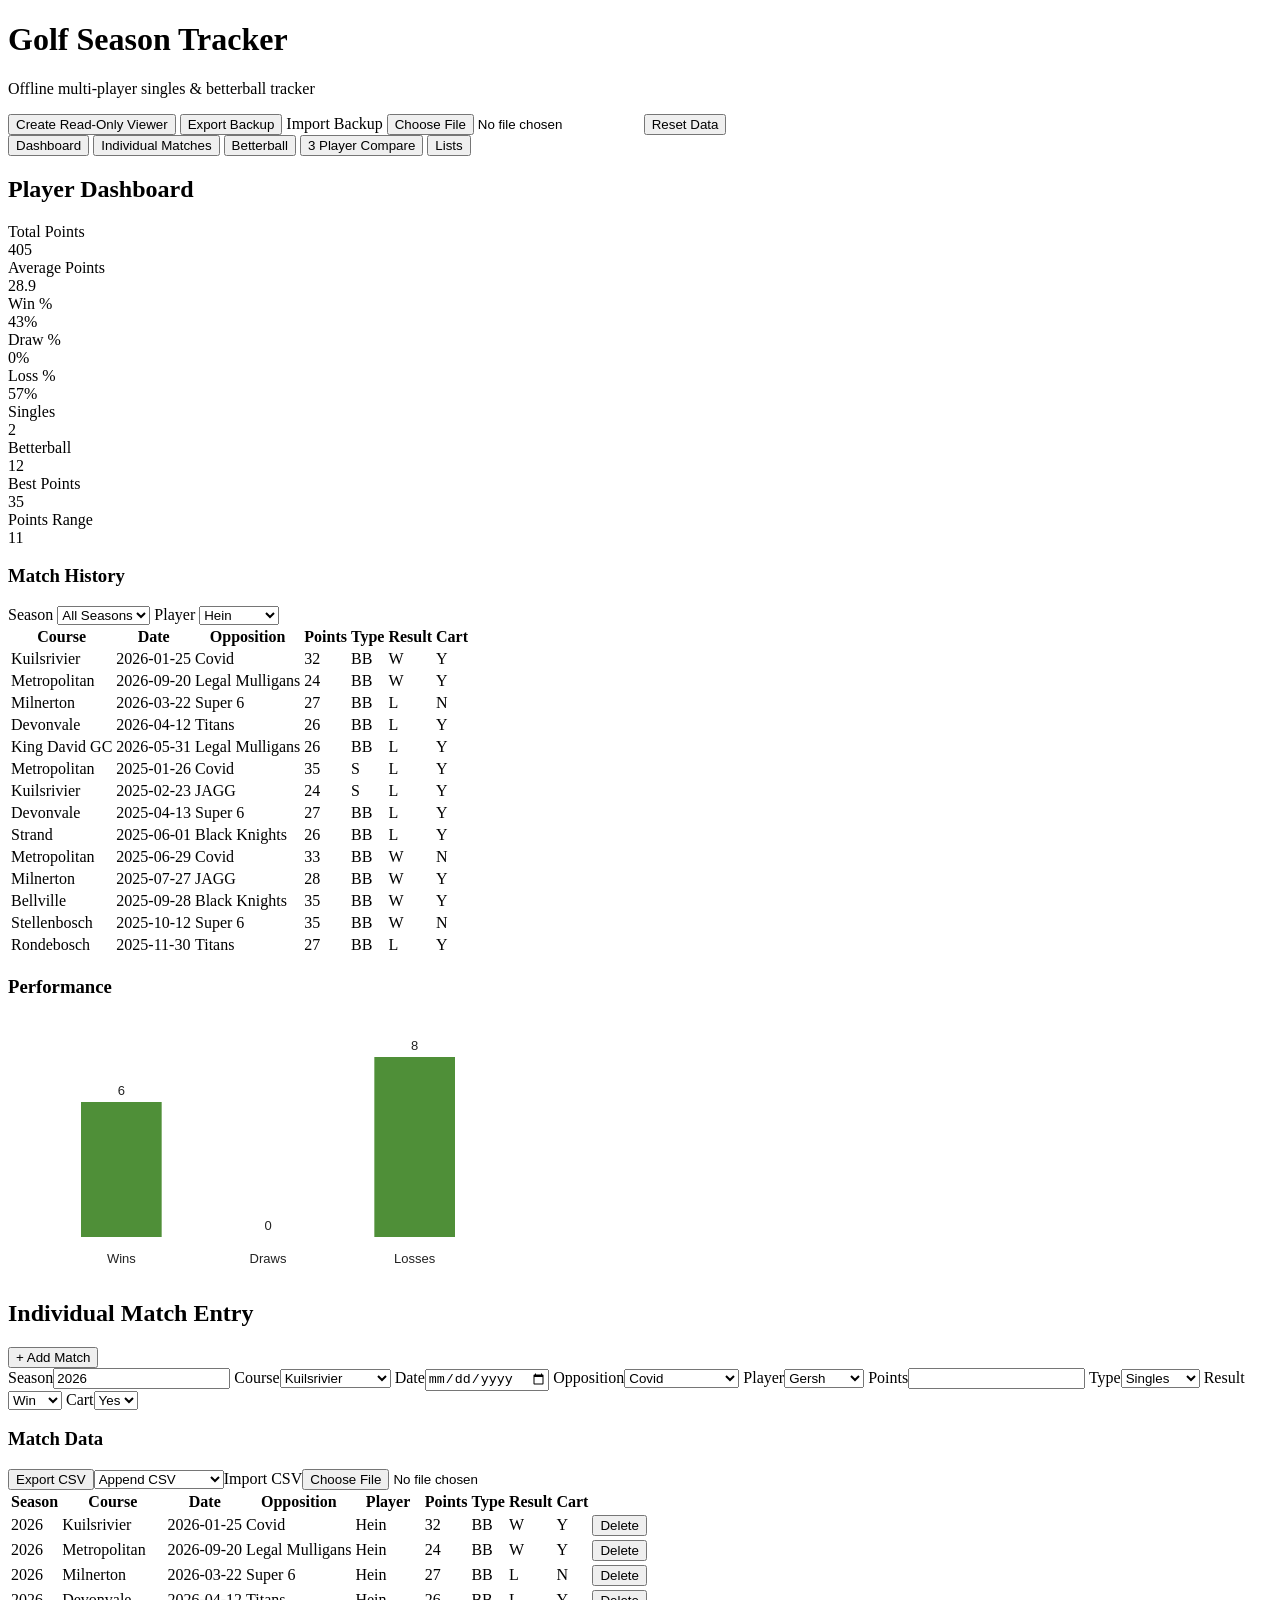
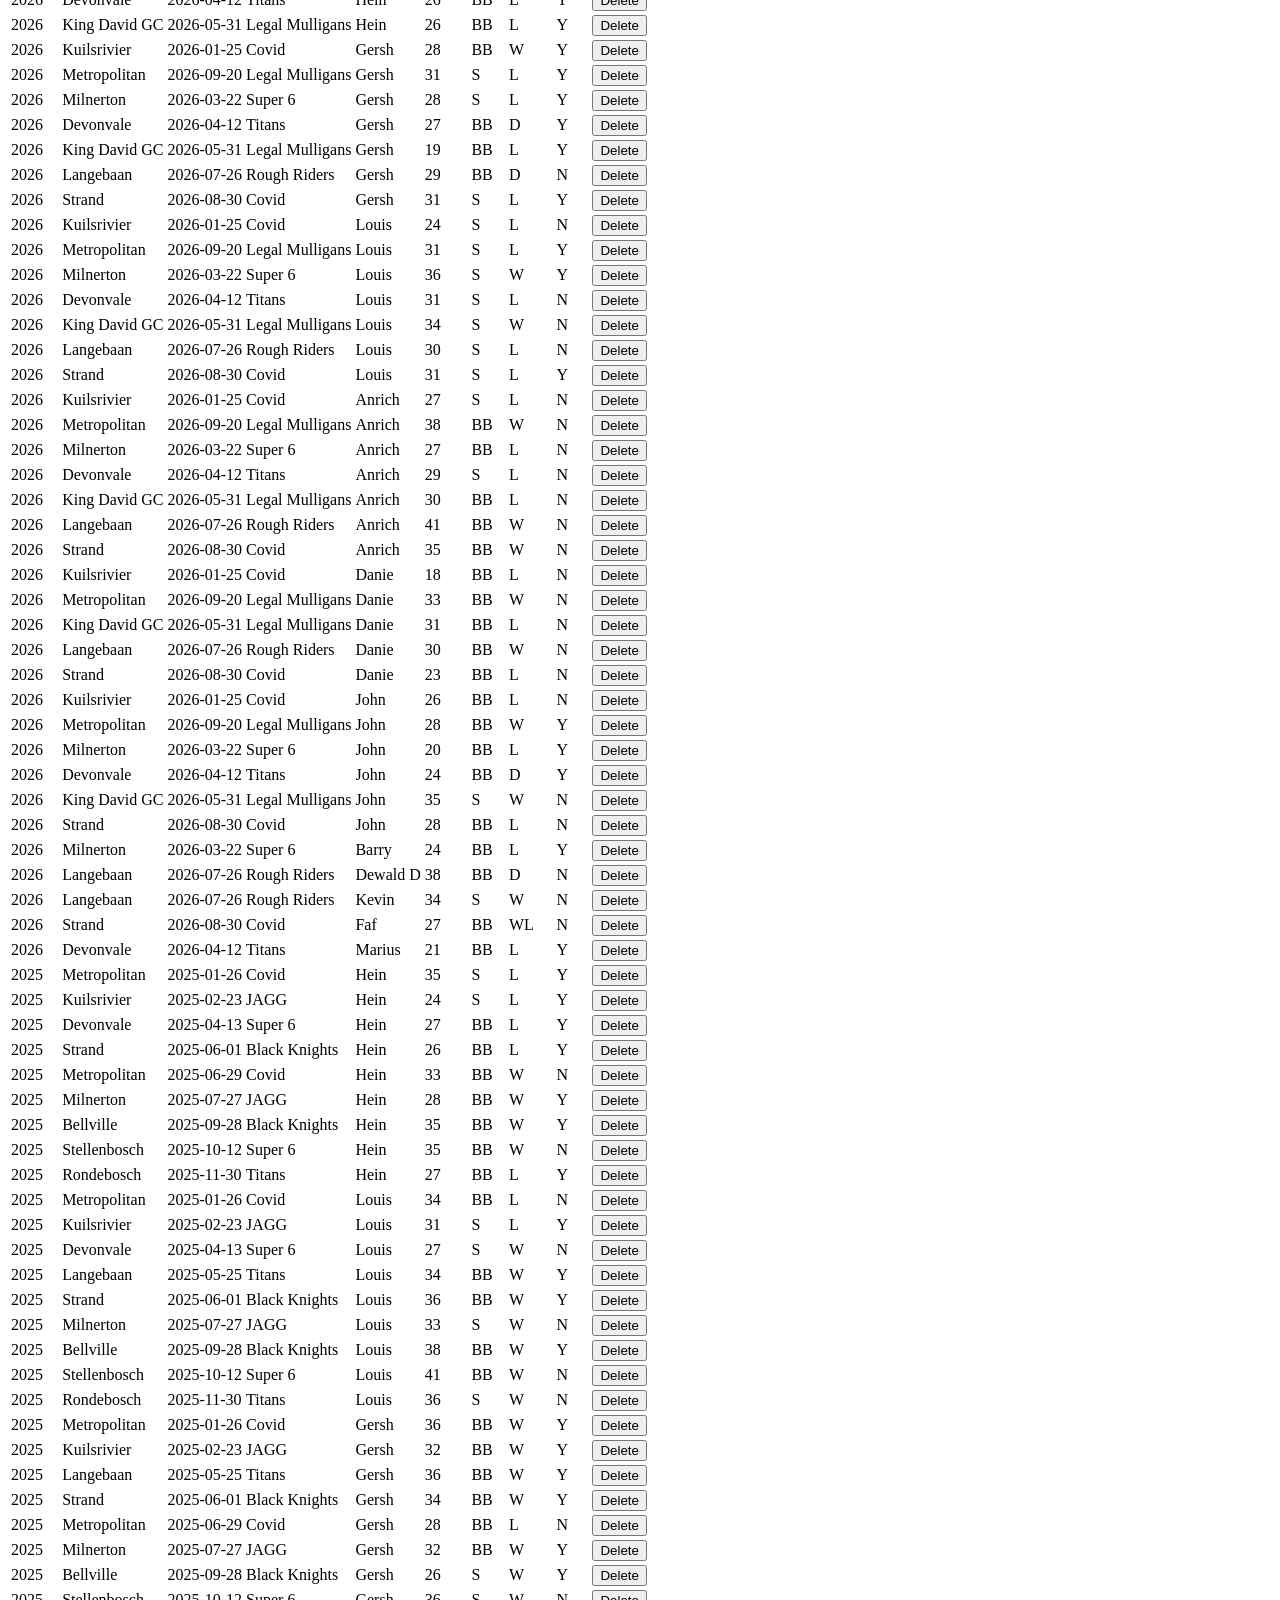
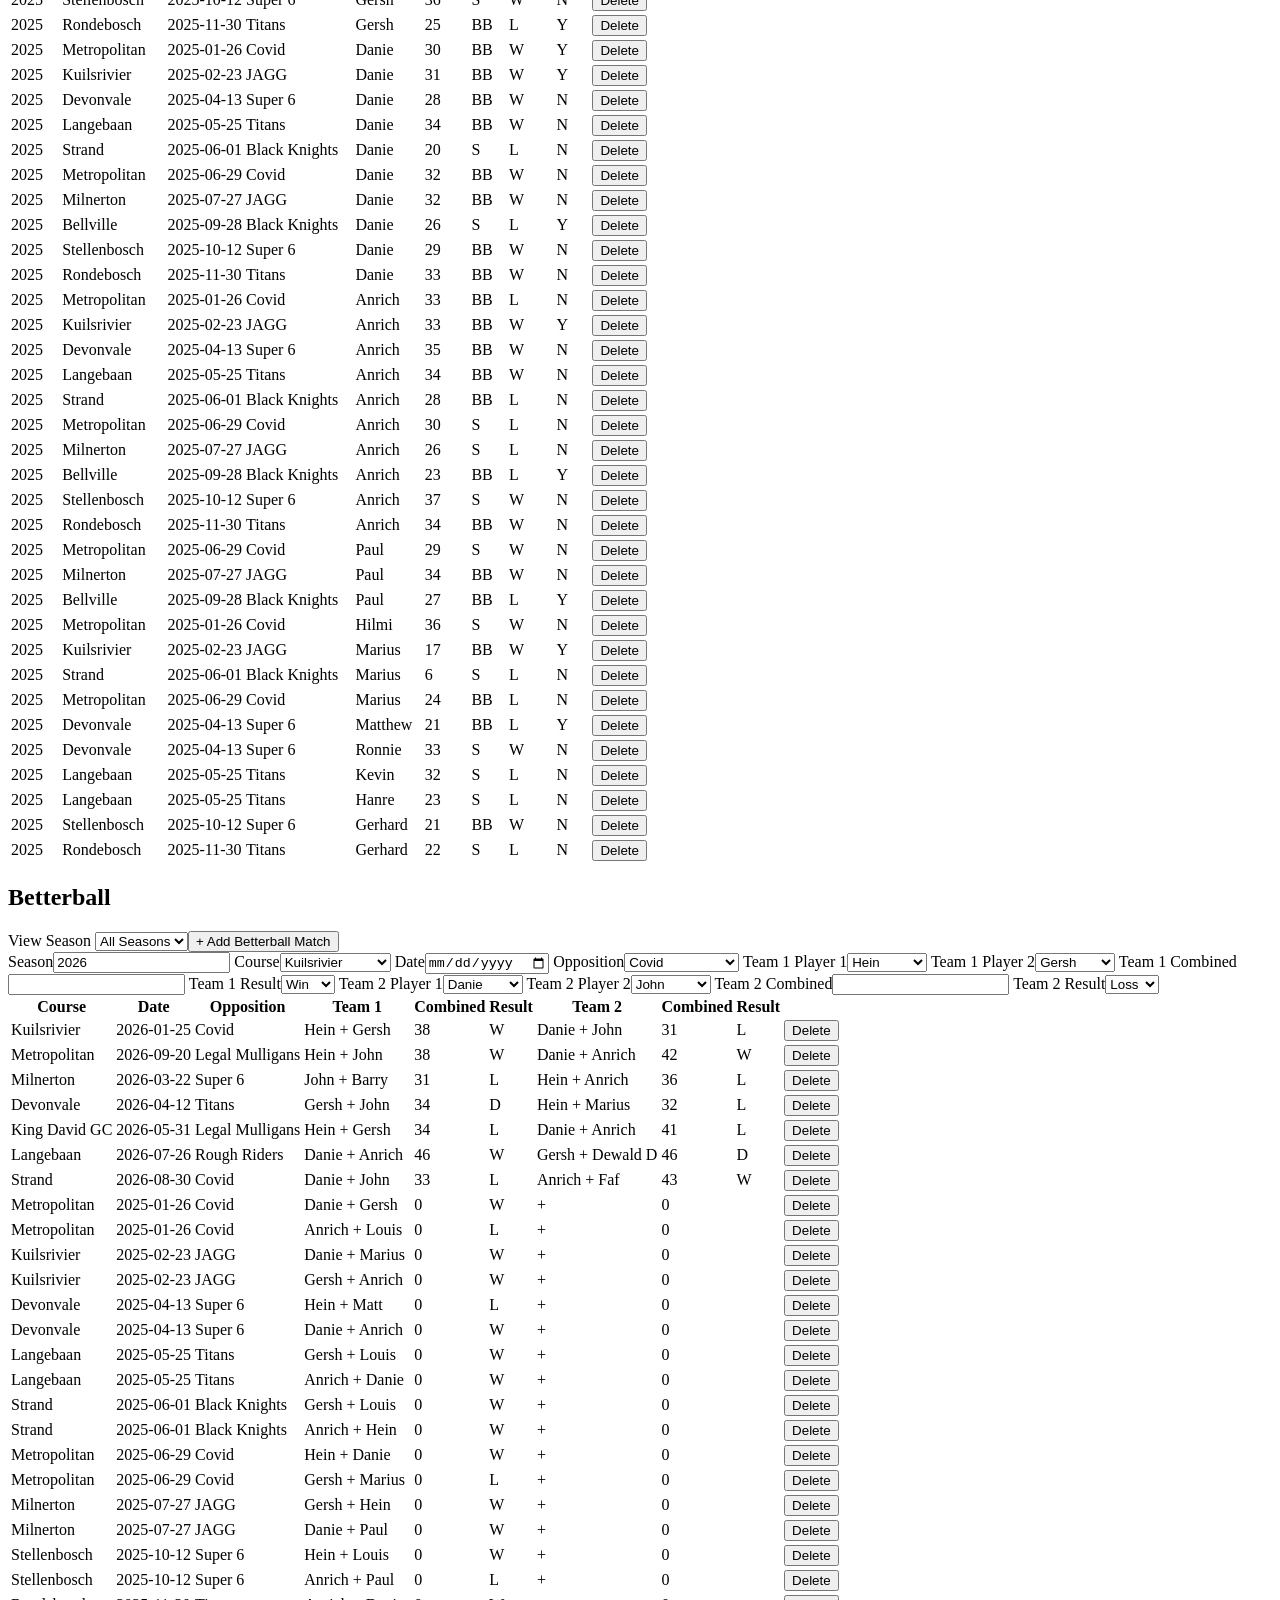
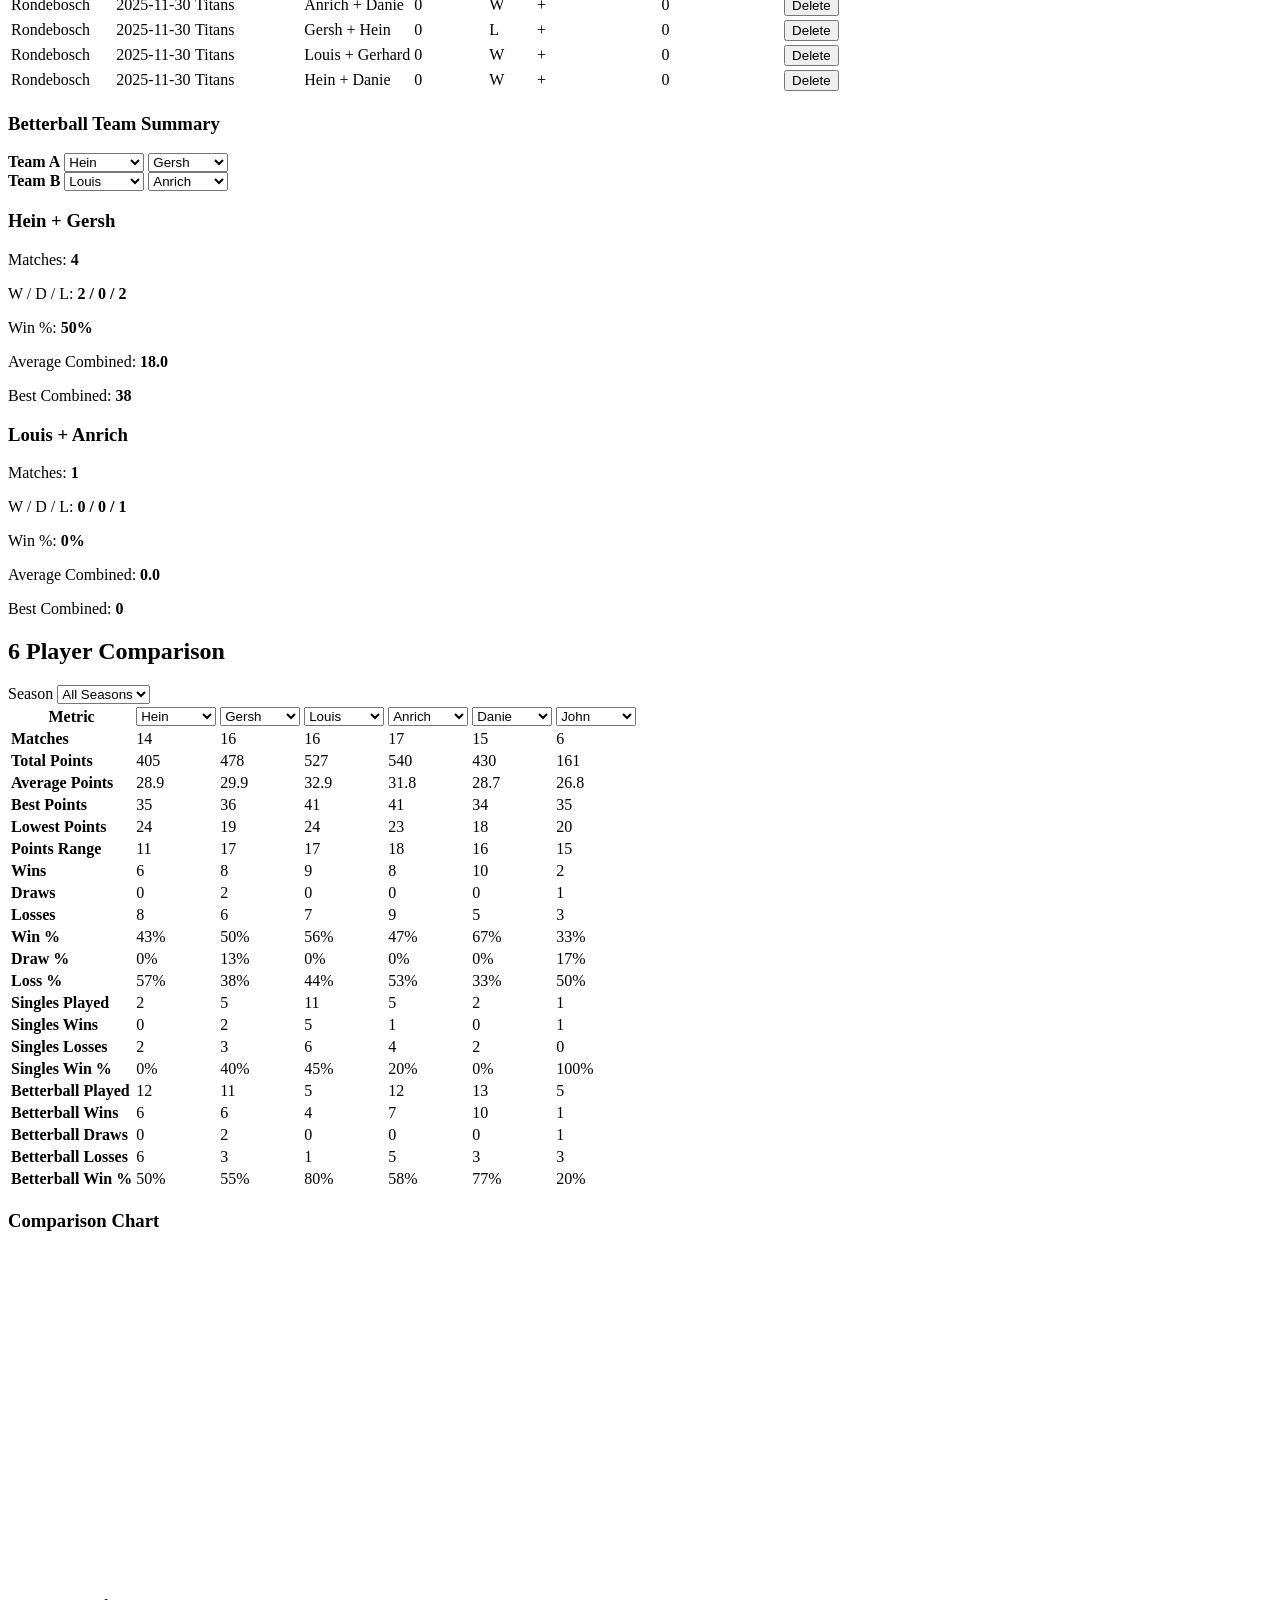
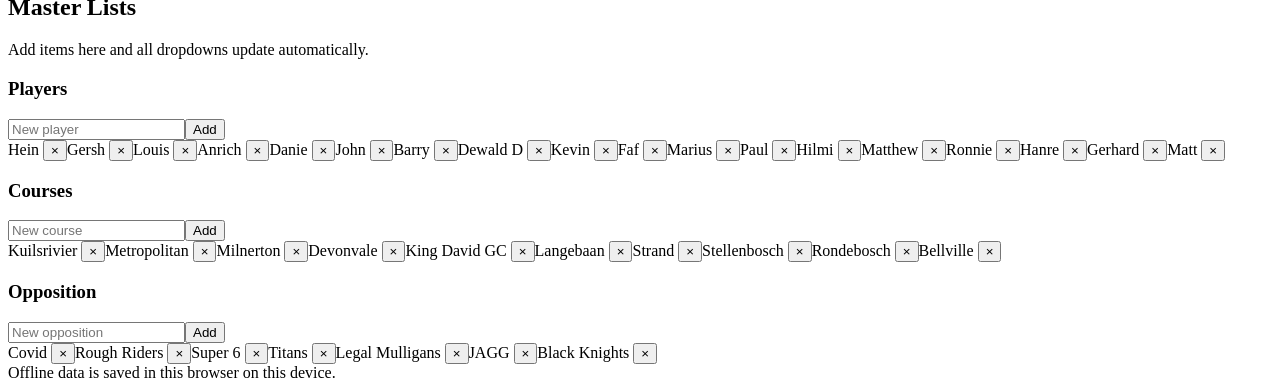
==== admin/index.html @ 05f74022 "Add files via upload" ====
<!DOCTYPE html>
<html lang="en">
<head>
  <meta charset="UTF-8" />
  <meta name="viewport" content="width=device-width, initial-scale=1.0" />
  <title>Golf Season Tracker V6</title>
  <link rel="stylesheet" href="style.css" />
</head>
<body>
  <header>
    <div>
      <h1>Golf Season Tracker</h1>
      <p>Offline multi-player singles & betterball tracker</p>
    </div>
    <div class="header-actions">
      <button id="createViewerBtn">Create Read-Only Viewer</button>
      <button id="exportJsonBtn">Export Backup</button>
      <label class="file-btn">
        Import Backup
        <input id="importJsonInput" type="file" accept=".json" />
      </label>
      <button id="resetBtn" class="danger">Reset Data</button>
    </div>
  </header>

  <nav class="tabs">
    <button class="tab active" data-tab="dashboard">Dashboard</button>
    <button class="tab" data-tab="matches">Individual Matches</button>
    <button class="tab" data-tab="betterball">Betterball</button>
    <button class="tab" data-tab="compare">3 Player Compare</button>
    <button class="tab" data-tab="lists">Lists</button>
  </nav>

  <main>
    <section id="dashboard" class="panel active-panel">
      <div class="section-head"><h2>Player Dashboard</h2></div>
      <div id="dashboardCards" class="cards"></div>

      <div class="grid-two">
        <div class="card">
          <div class="section-head">
            <h3>Match History</h3>
            <div class="header-actions">
              <label>Season <select id="dashboardSeason"></select></label>
              <label>Player <select id="dashboardPlayer"></select></label>
            </div>
          </div>
          <div class="table-wrap">
            <table>
              <thead>
                <tr><th>Course</th><th>Date</th><th>Opposition</th><th>Points</th><th>Type</th><th>Result</th><th>Cart</th></tr>
              </thead>
              <tbody id="dashboardHistory"></tbody>
            </table>
          </div>
        </div>
        <div class="card">
          <h3>Performance</h3>
          <canvas id="dashboardChart" width="520" height="260"></canvas>
        </div>
      </div>
    </section>

    <section id="matches" class="panel">
      <div class="section-head">
        <h2>Individual Match Entry</h2>
        <button id="addMatchBtn">+ Add Match</button>
      </div>

      <div class="form-grid">
        <label>Season<input id="mSeason" type="number" value="2026" /></label>
        <label>Course<select id="mCourse"></select></label>
        <label>Date<input id="mDate" type="date" /></label>
        <label>Opposition<select id="mOpposition"></select></label>
        <label>Player<select id="mPlayer"></select></label>
        <label>Points<input id="mPoints" type="number" min="0" step="1" /></label>
        <label>Type<select id="mType"><option value="S">Singles</option><option value="BB">Betterball</option></select></label>
        <label>Result<select id="mResult"><option value="W">Win</option><option value="D">Draw</option><option value="L">Loss</option></select></label>
        <label>Cart<select id="mCart"><option value="Y">Yes</option><option value="N">No</option></select></label>
      </div>

      <div class="section-head secondary">
        <h3>Match Data</h3>
        <div class="header-actions"><button id="exportMatchesCsvBtn" class="secondary-btn">Export CSV</button><select id="csvImportMode"><option value="append">Append CSV</option><option value="replace">Replace with CSV</option></select><label class="file-btn">Import CSV<input id="importCsvInput" type="file" accept=".csv,text/csv" /></label></div>
      </div>
      <div class="table-wrap">
        <table>
          <thead>
            <tr><th>Season</th><th>Course</th><th>Date</th><th>Opposition</th><th>Player</th><th>Points</th><th>Type</th><th>Result</th><th>Cart</th><th></th></tr>
          </thead>
          <tbody id="matchesBody"></tbody>
        </table>
      </div>
    </section>

    <section id="betterball" class="panel">
      <div class="section-head">
        <h2>Betterball</h2>
        <div class="header-actions"><label>View Season <select id="betterballSeason"></select></label><button id="addBetterballBtn">+ Add Betterball Match</button></div>
      </div>

      <div class="form-grid bb-grid">
        <label>Season<input id="bSeason" type="number" value="2026" /></label>
        <label>Course<select id="bCourse"></select></label>
        <label>Date<input id="bDate" type="date" /></label>
        <label>Opposition<select id="bOpposition"></select></label>

        <label>Team 1 Player 1<select id="bT1P1"></select></label>
        <label>Team 1 Player 2<select id="bT1P2"></select></label>
        <label>Team 1 Combined<input id="bT1Combined" type="number" min="0" /></label>
        <label>Team 1 Result<select id="bT1Result"><option value="W">Win</option><option value="D">Draw</option><option value="L">Loss</option></select></label>

        <label>Team 2 Player 1<select id="bT2P1"></select></label>
        <label>Team 2 Player 2<select id="bT2P2"></select></label>
        <label>Team 2 Combined<input id="bT2Combined" type="number" min="0" /></label>
        <label>Team 2 Result<select id="bT2Result"><option value="L">Loss</option><option value="D">Draw</option><option value="W">Win</option></select></label>
      </div>

      <div class="table-wrap">
        <table>
          <thead>
            <tr>
              <th>Course</th><th>Date</th><th>Opposition</th>
              <th>Team 1</th><th>Combined</th><th>Result</th>
              <th>Team 2</th><th>Combined</th><th>Result</th><th></th>
            </tr>
          </thead>
          <tbody id="betterballBody"></tbody>
        </table>
      </div>

      <div class="card top-space">
        <div class="section-head">
          <h3>Betterball Team Summary</h3>
        </div>
        <div class="team-selectors">
          <div>
            <strong>Team A</strong>
            <select id="sumA1"></select>
            <select id="sumA2"></select>
          </div>
          <div>
            <strong>Team B</strong>
            <select id="sumB1"></select>
            <select id="sumB2"></select>
          </div>
        </div>
        <div id="teamSummary" class="cards"></div>
      </div>
    </section>

    <section id="compare" class="panel">
      <div class="section-head">
        <h2>6 Player Comparison</h2>
        <label>Season <select id="compareSeason"></select></label>
      </div>
      <div class="table-wrap">
        <table class="compare-table">
          <thead><tr><th>Metric</th><th><select id="cmp1" class="compare-head-select"></select></th><th><select id="cmp2" class="compare-head-select"></select></th><th><select id="cmp3" class="compare-head-select"></select></th><th><select id="cmp4" class="compare-head-select"></select></th><th><select id="cmp5" class="compare-head-select"></select></th><th><select id="cmp6" class="compare-head-select"></select></th></tr></thead>
          <tbody id="compareBody"></tbody>
        </table>
      </div>
      <div class="card top-space">
        <h3>Comparison Chart</h3>
        <canvas id="compareChart" width="760" height="320"></canvas>
      </div>
    </section>

    <section id="lists" class="panel">
      <div class="section-head">
        <h2>Master Lists</h2>
        <p class="muted">Add items here and all dropdowns update automatically.</p>
      </div>
      <div class="list-grid">
        <div class="card">
          <h3>Players</h3>
          <div class="inline-add"><input id="newPlayer" placeholder="New player" /><button data-list-add="players">Add</button></div>
          <div id="playersList" class="chips"></div>
        </div>
        <div class="card">
          <h3>Courses</h3>
          <div class="inline-add"><input id="newCourse" placeholder="New course" /><button data-list-add="courses">Add</button></div>
          <div id="coursesList" class="chips"></div>
        </div>
        <div class="card">
          <h3>Opposition</h3>
          <div class="inline-add"><input id="newOpposition" placeholder="New opposition" /><button data-list-add="oppositions">Add</button></div>
          <div id="oppositionsList" class="chips"></div>
        </div>
      </div>
    </section>
  </main>

  <footer>
    <span>Offline data is saved in this browser on this device.</span>
  </footer>

  <script src="app.js"></script>
</body>
</html>
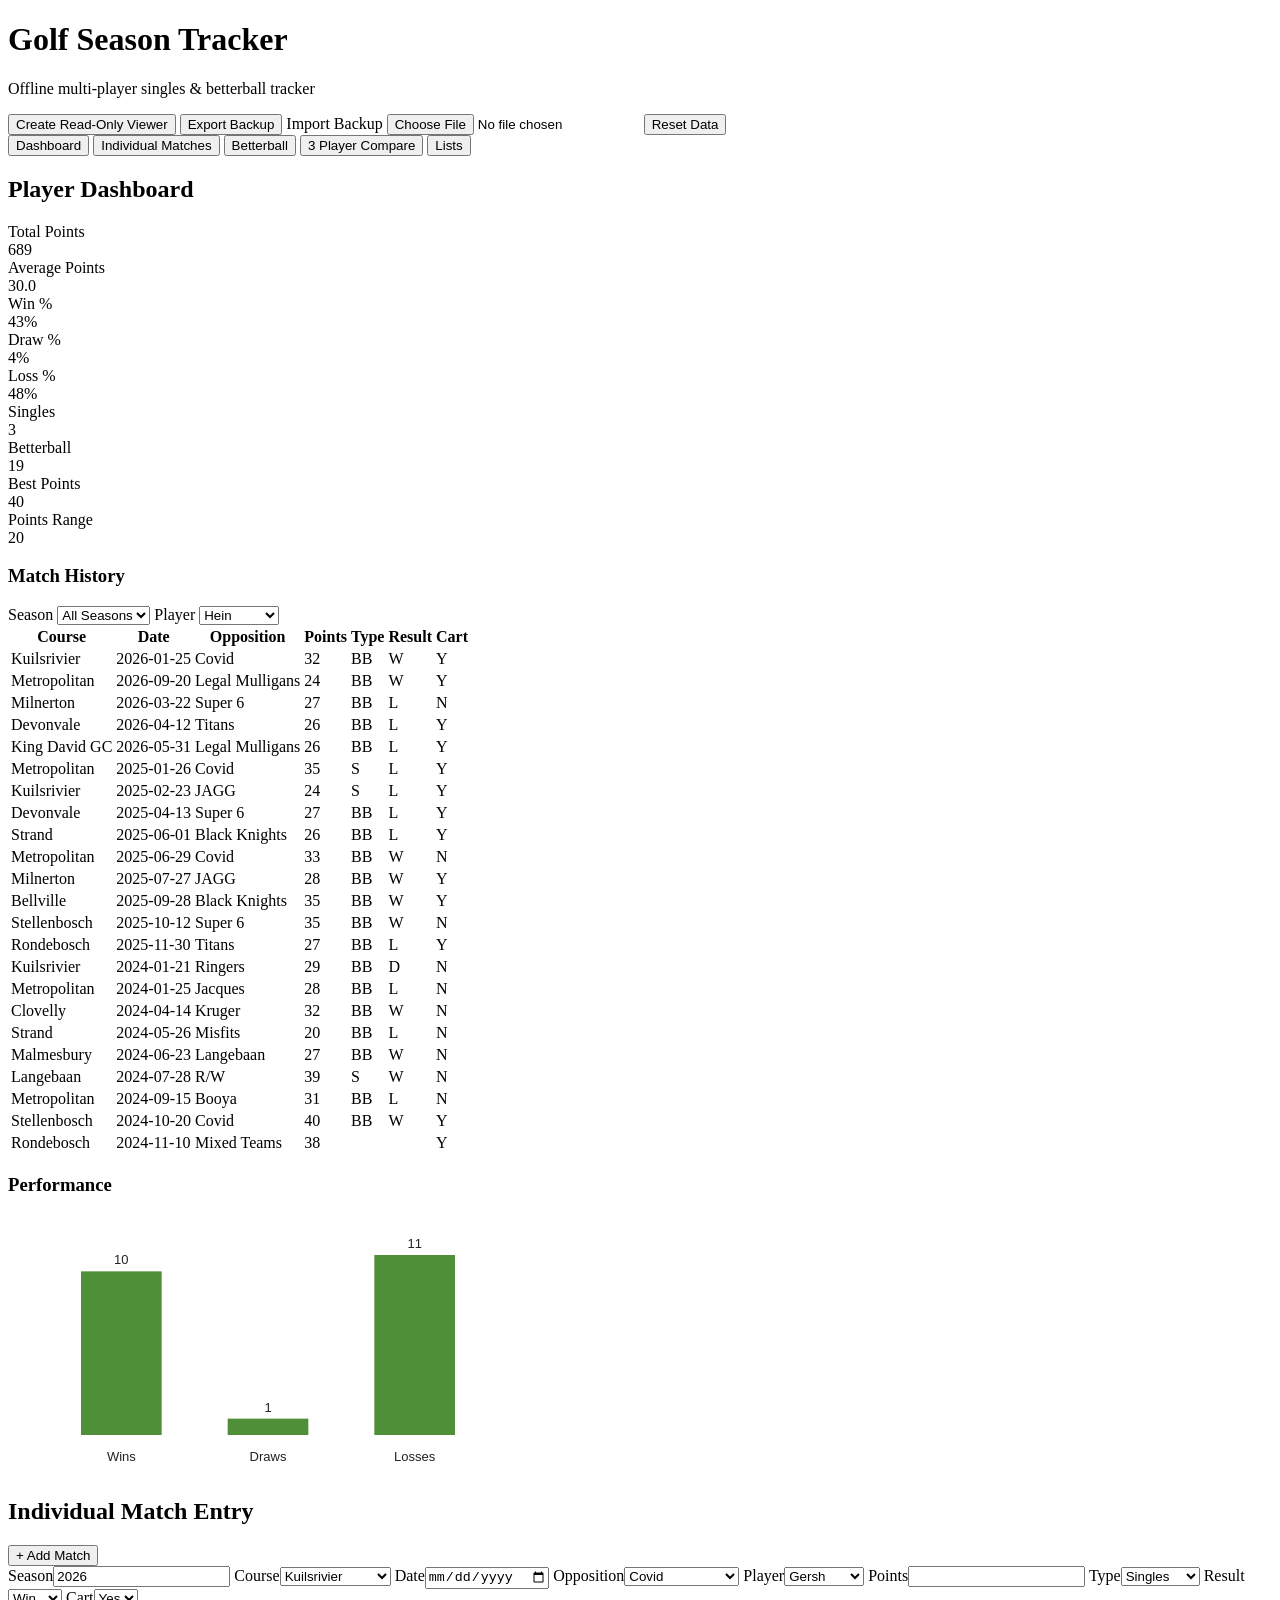
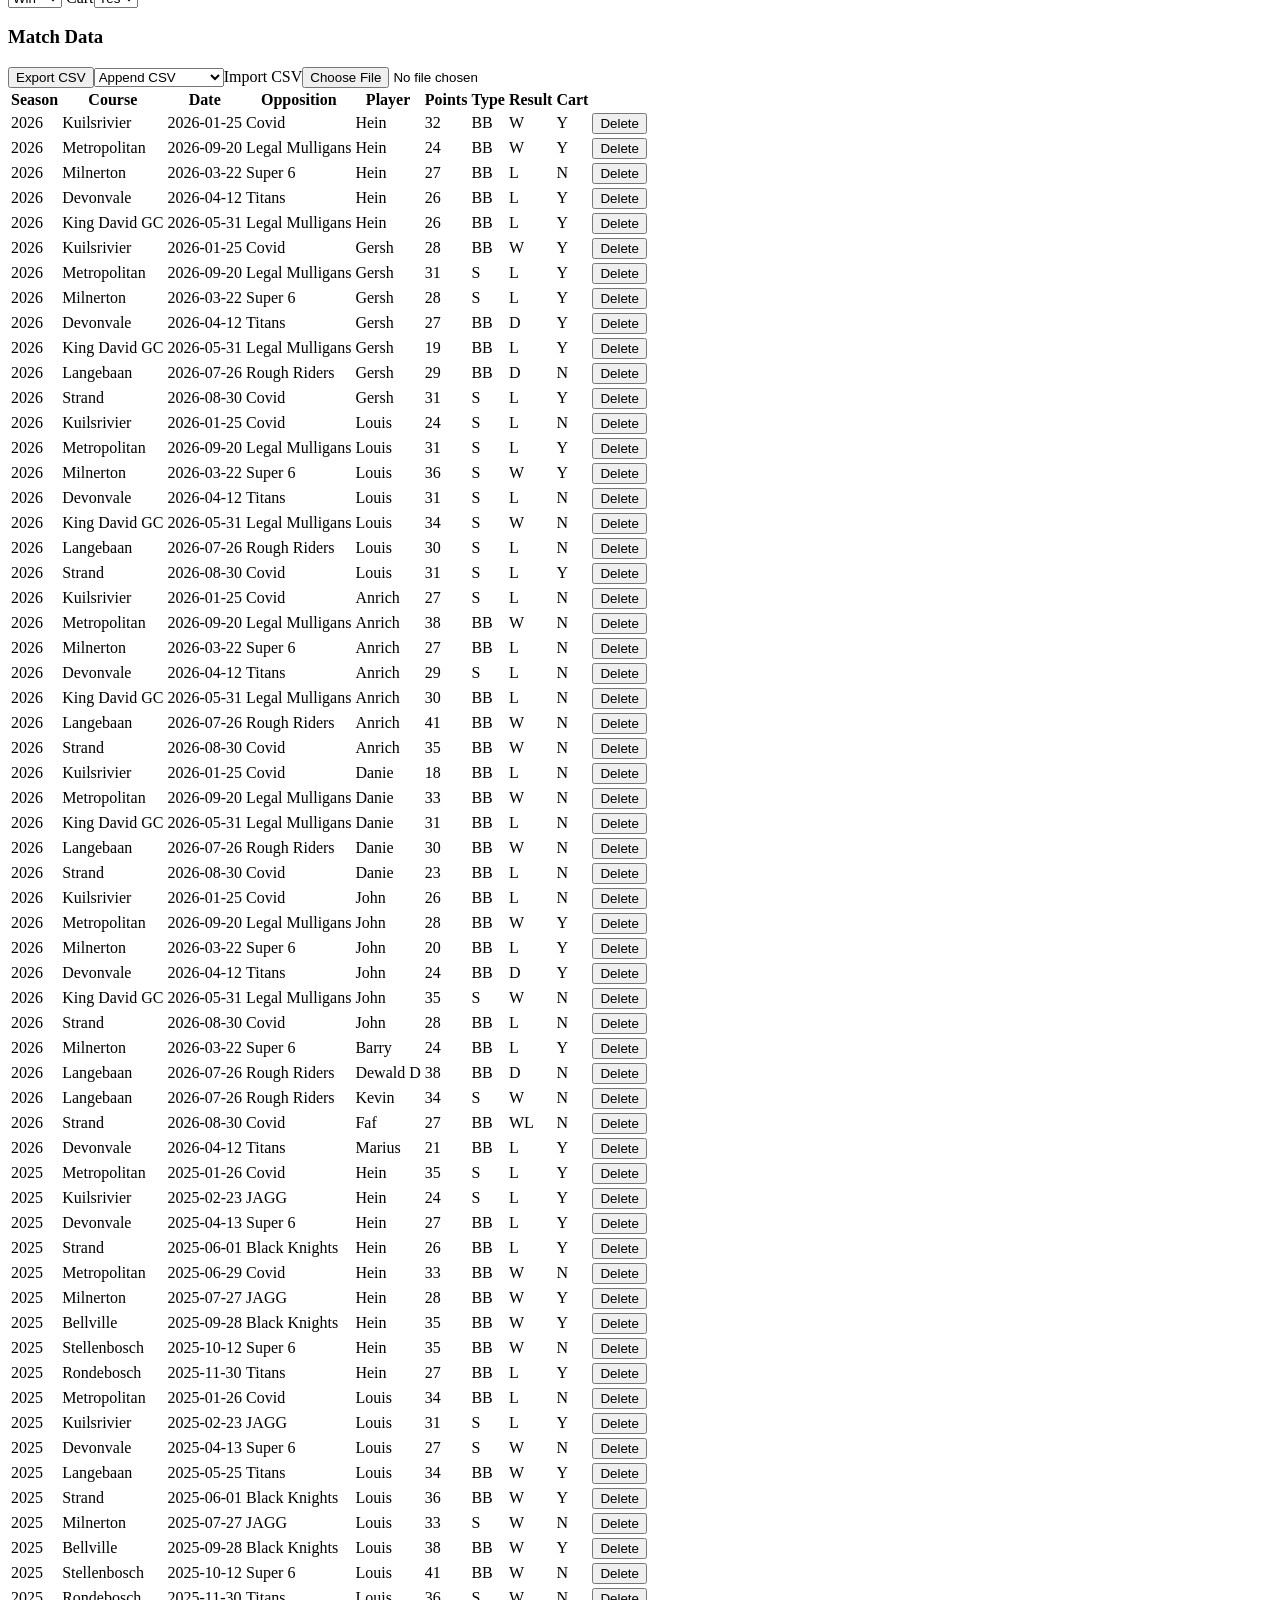
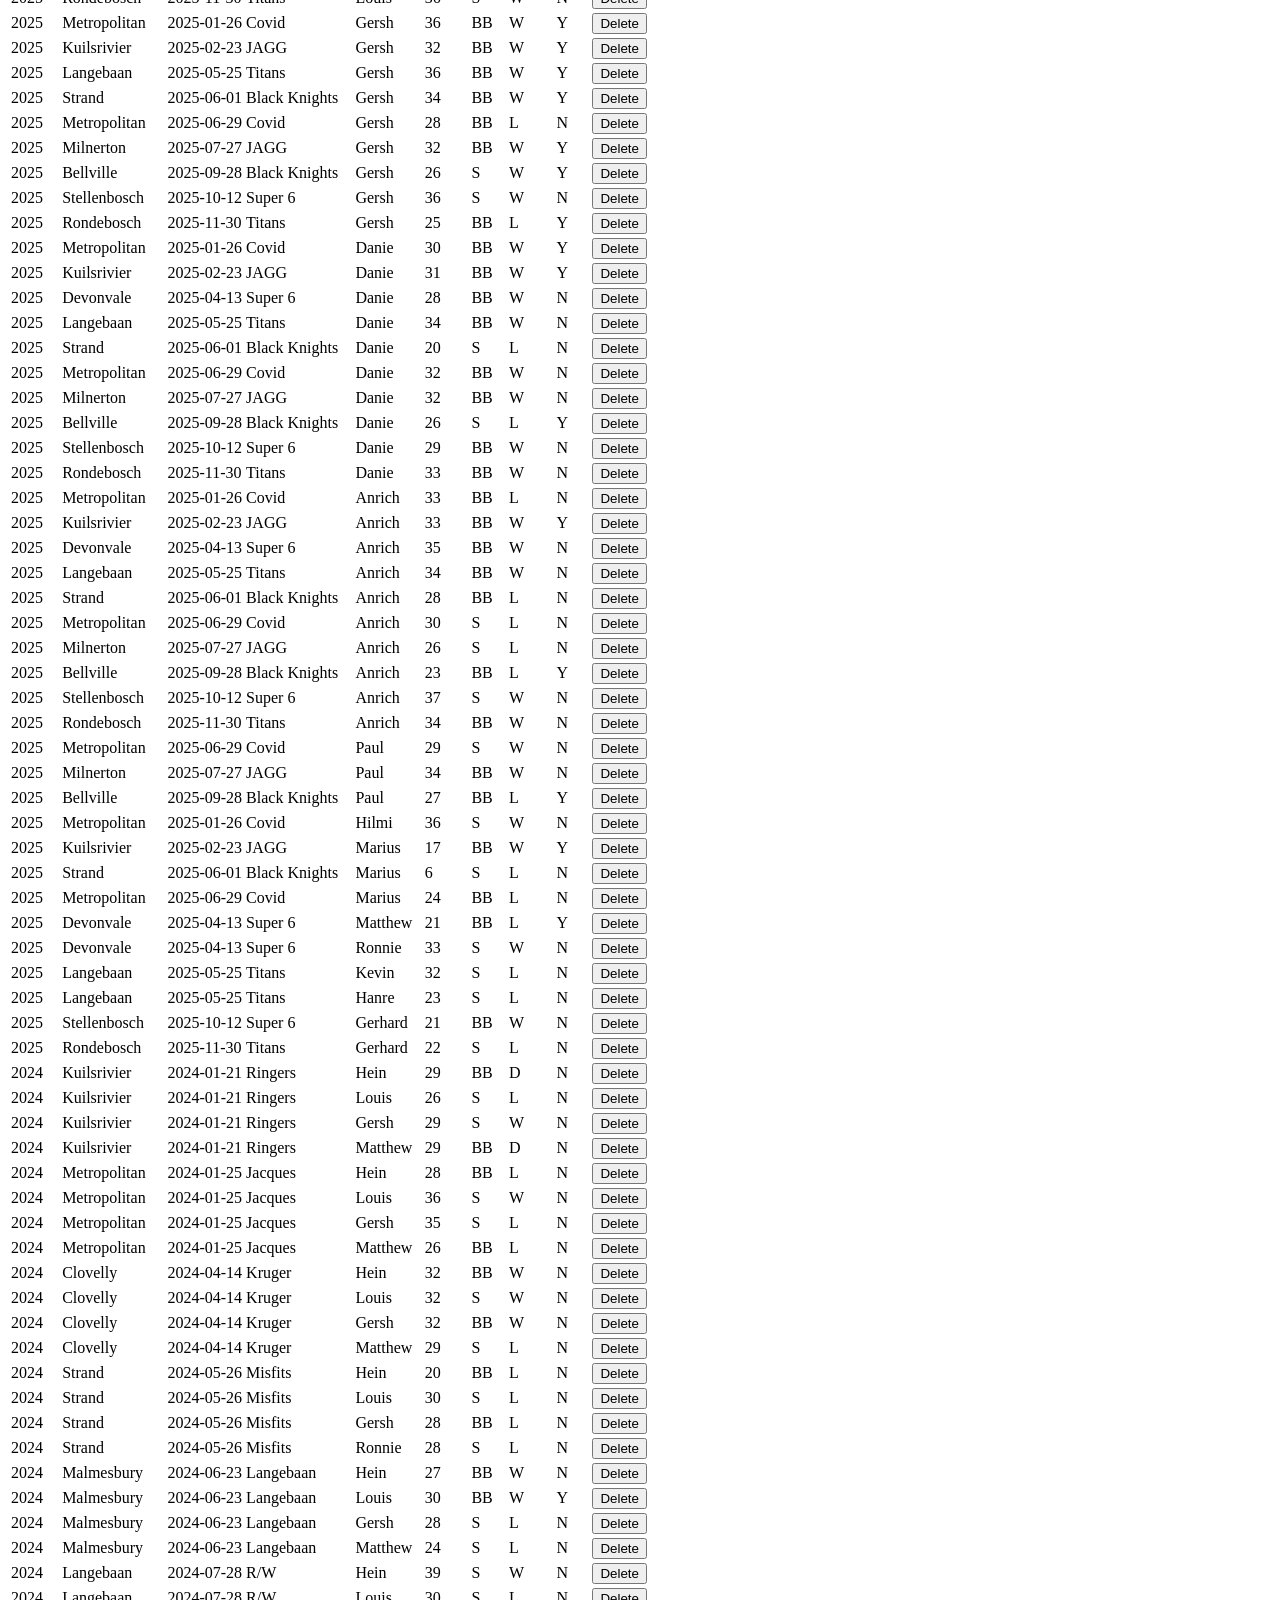
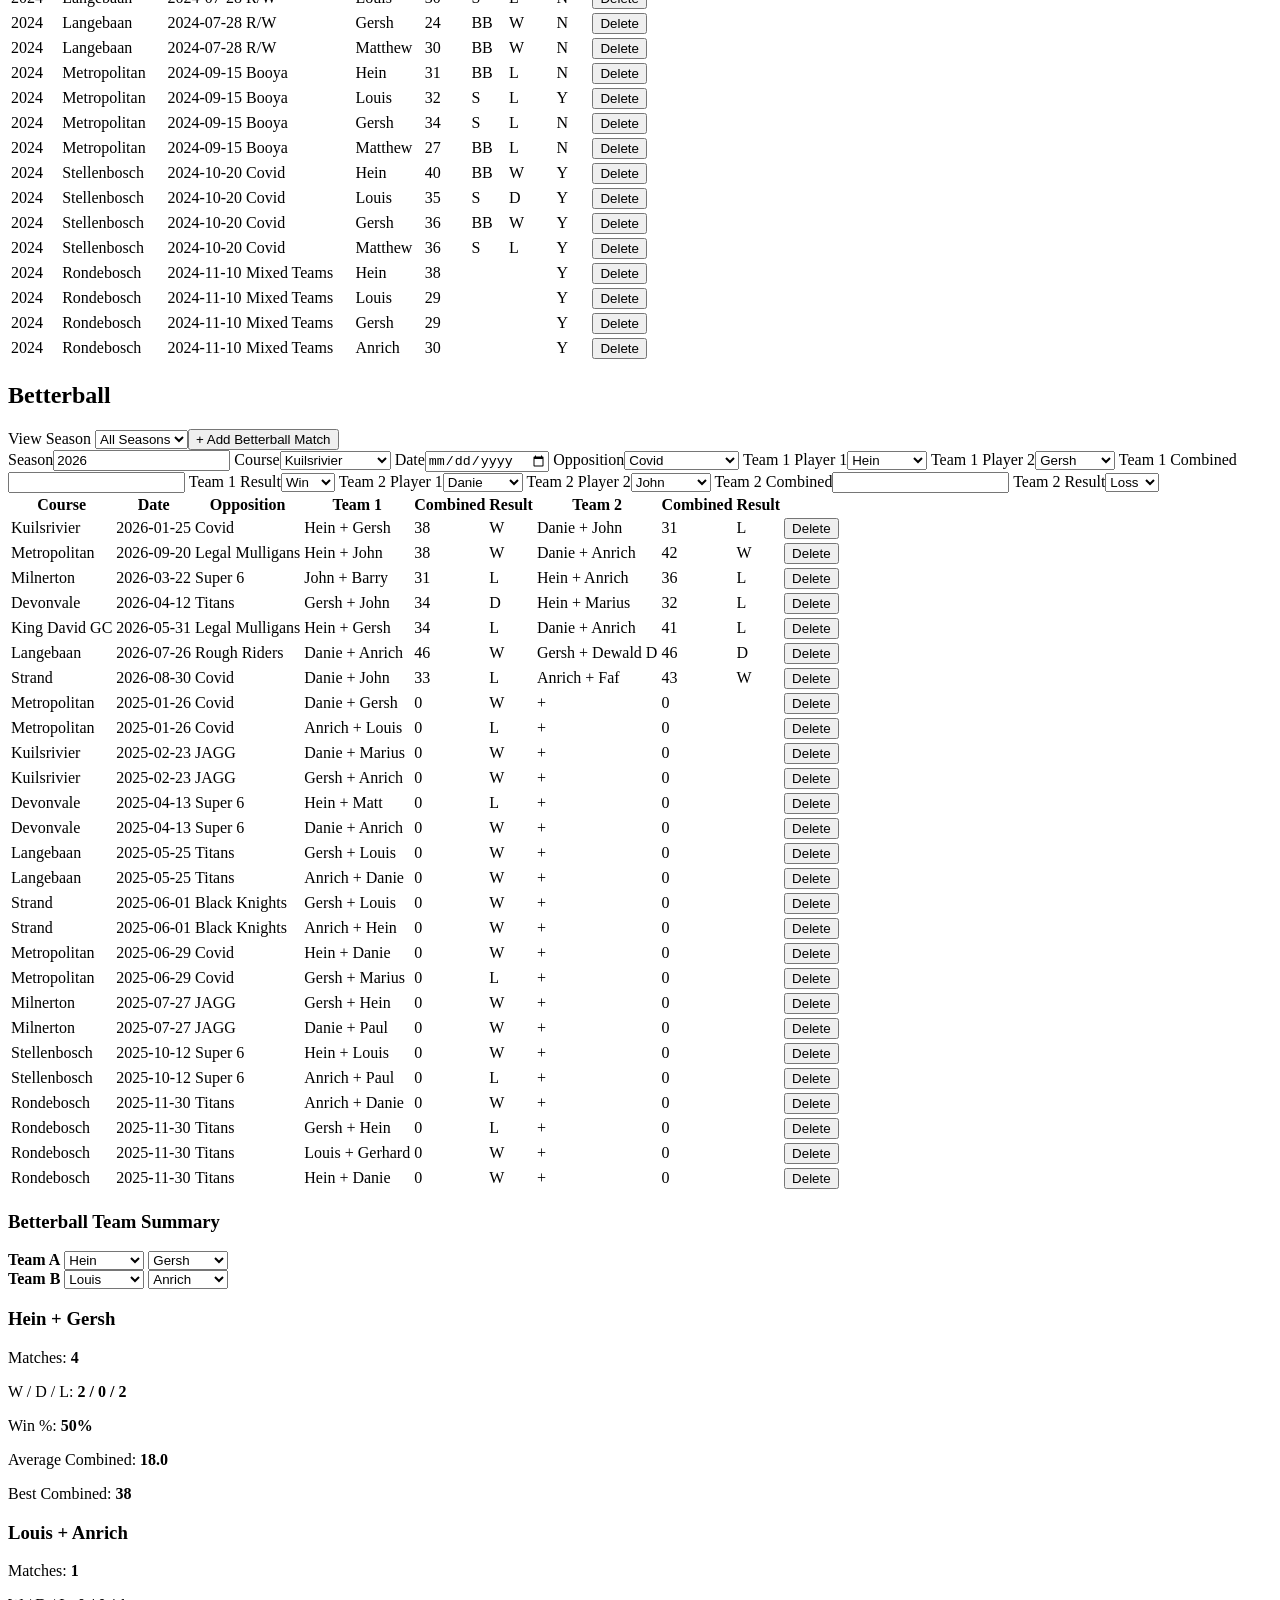
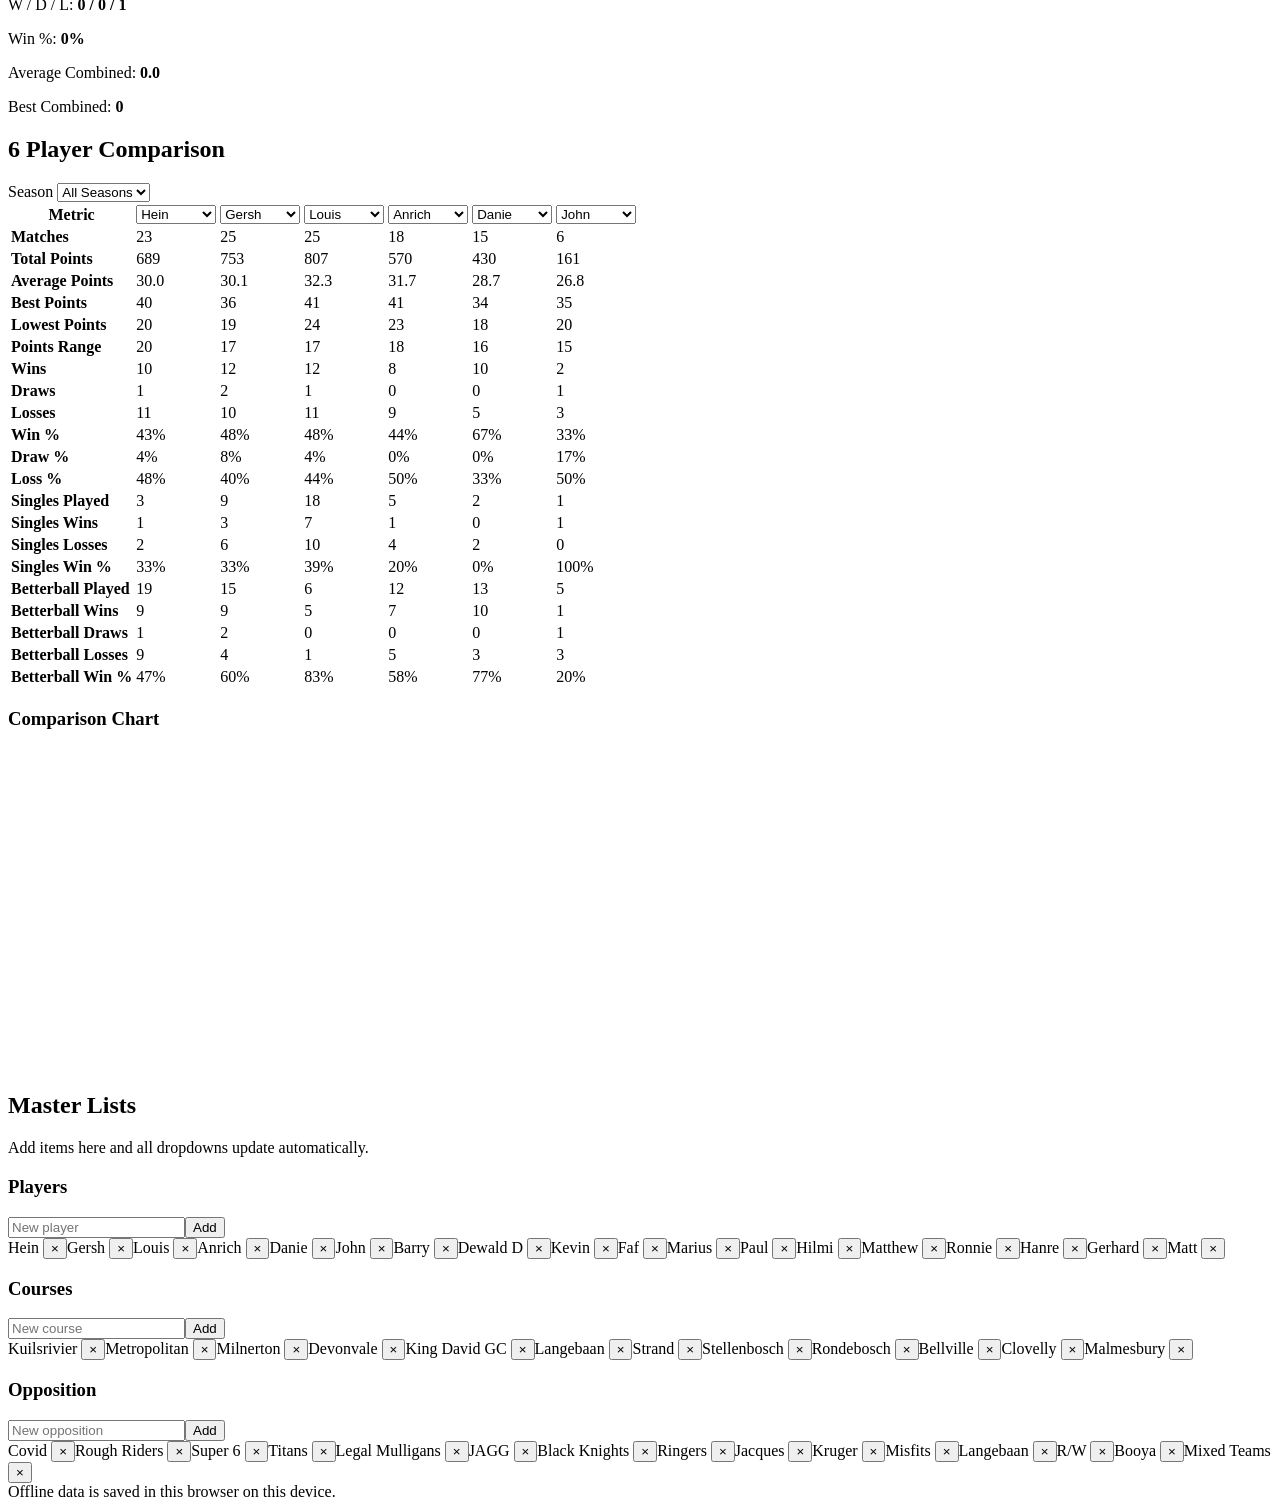
==== commit 085a02d2: "Add files via upload" ====
--- a/admin/index.html
+++ b/admin/index.html
@@ -3,7 +3,7 @@
 <head>
   <meta charset="UTF-8" />
   <meta name="viewport" content="width=device-width, initial-scale=1.0" />
-  <title>Golf Season Tracker V6</title>
+  <title>Golf Season Tracker V8</title>
   <link rel="stylesheet" href="style.css" />
 </head>
 <body>
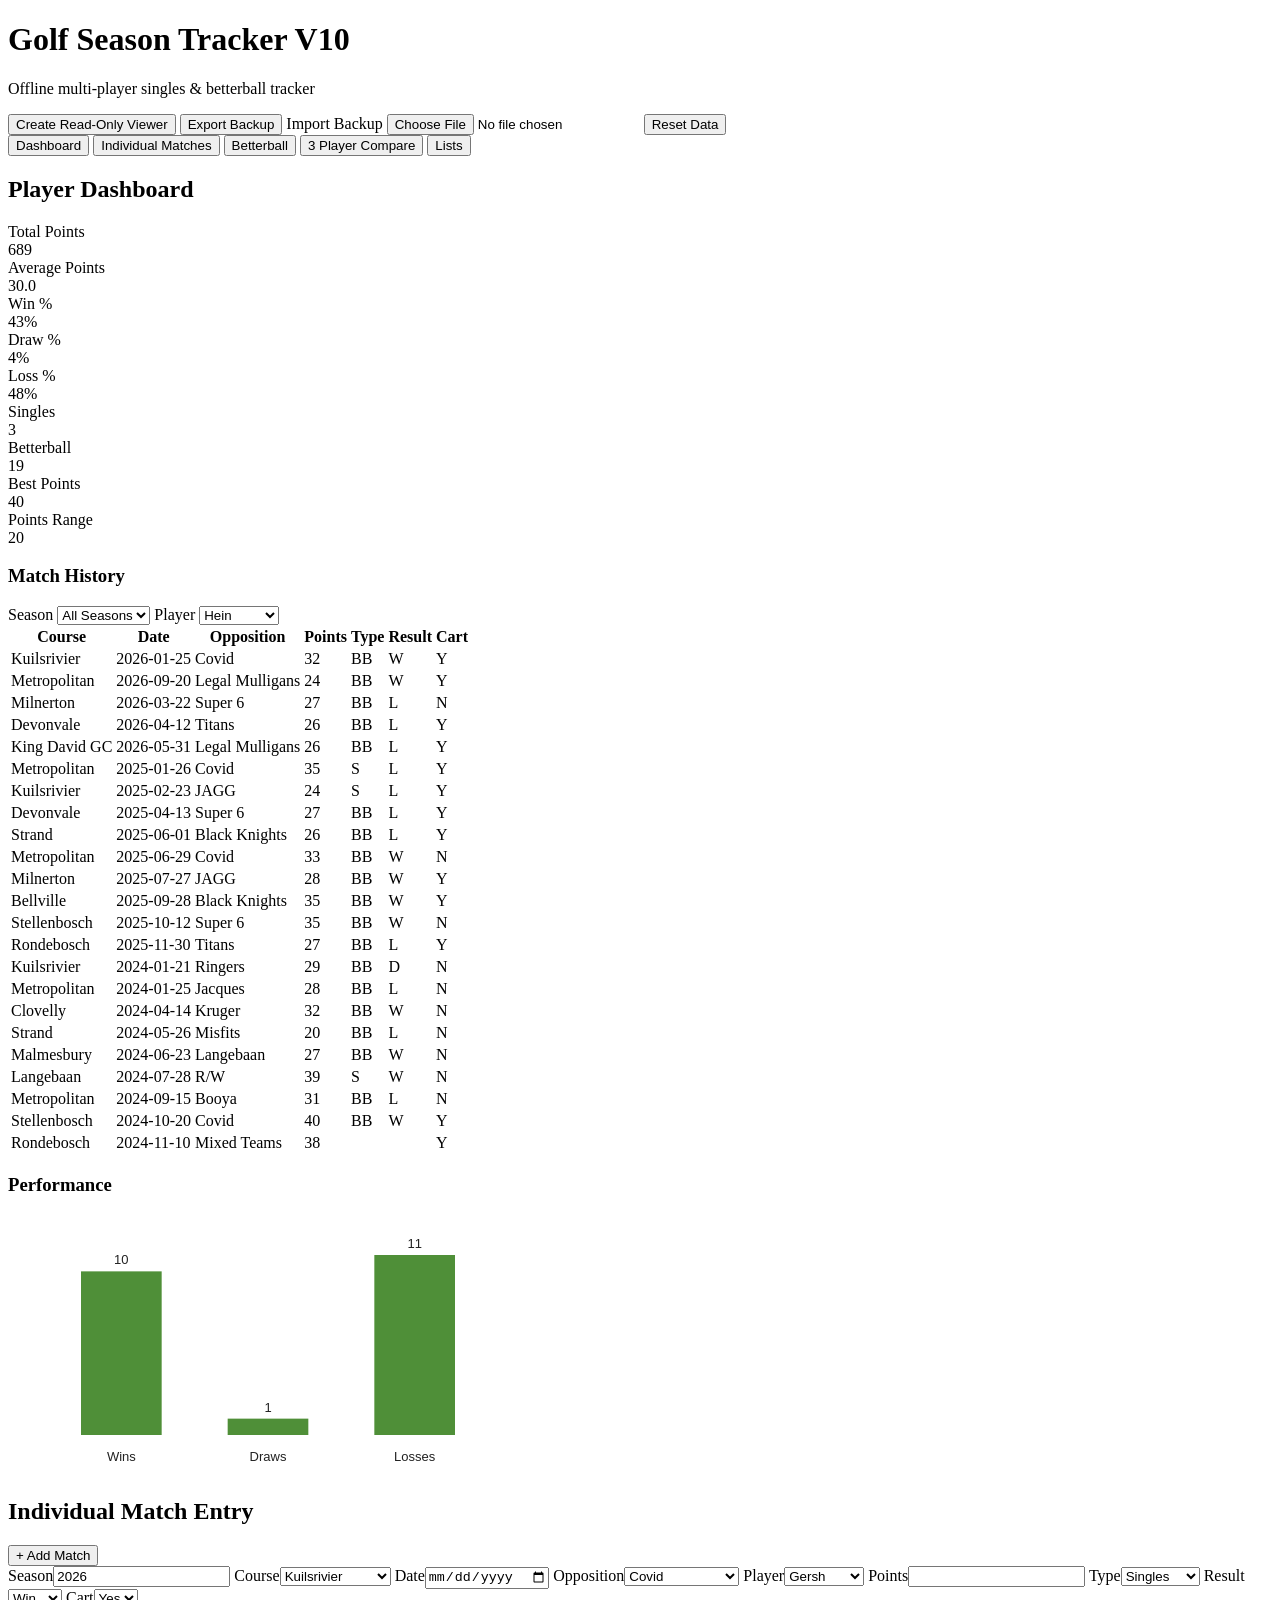
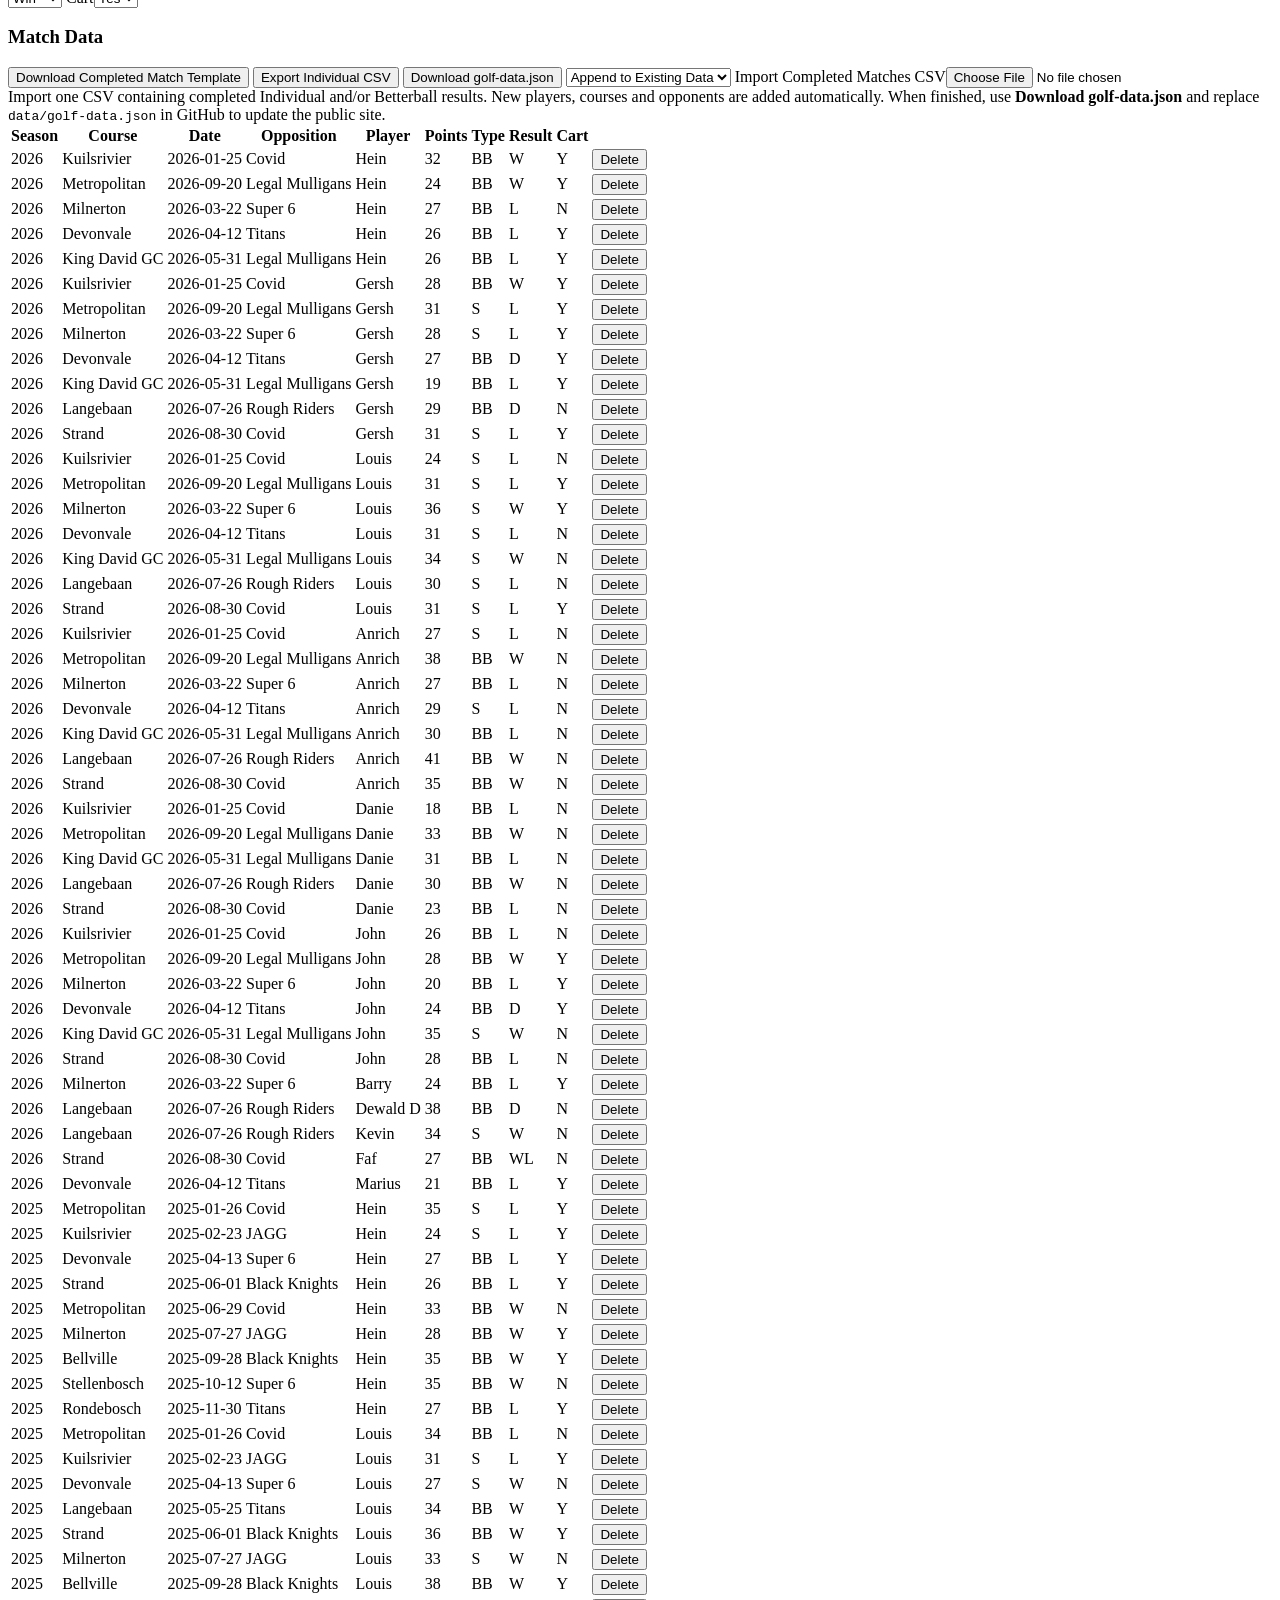
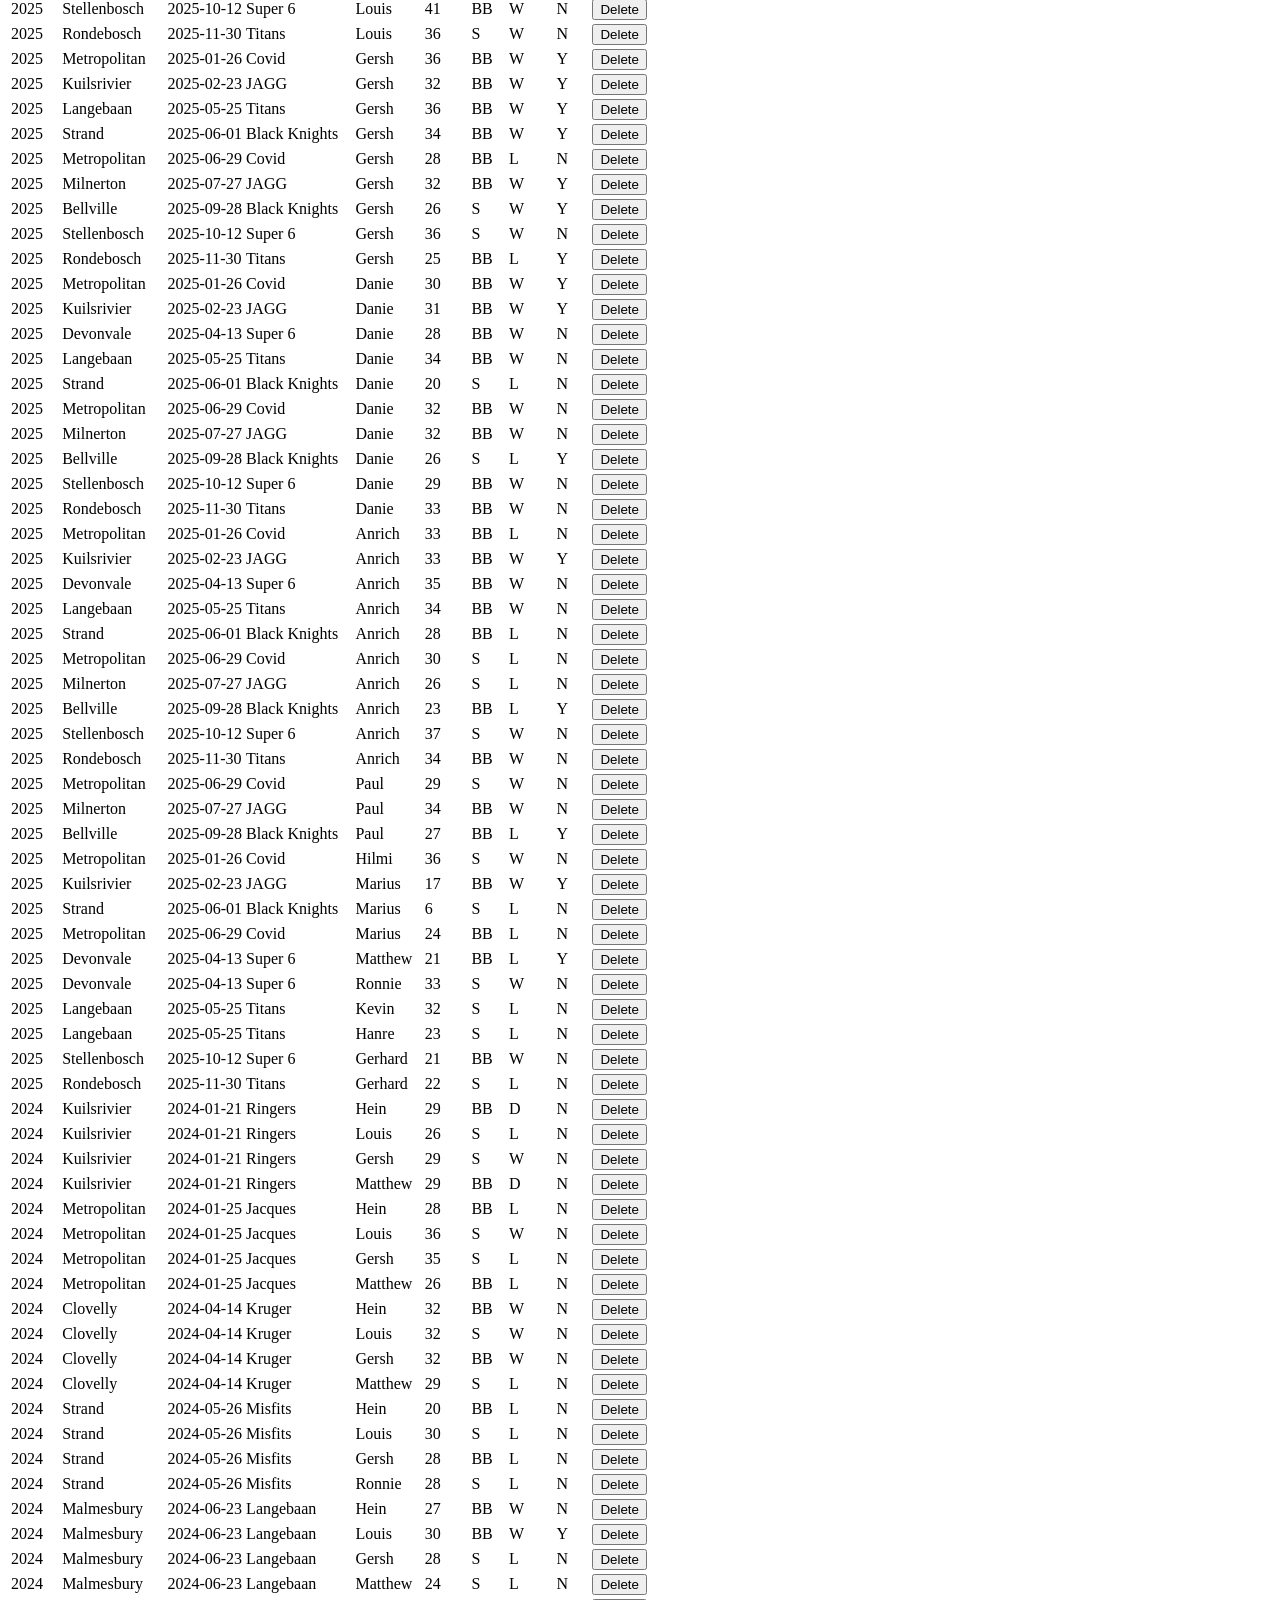
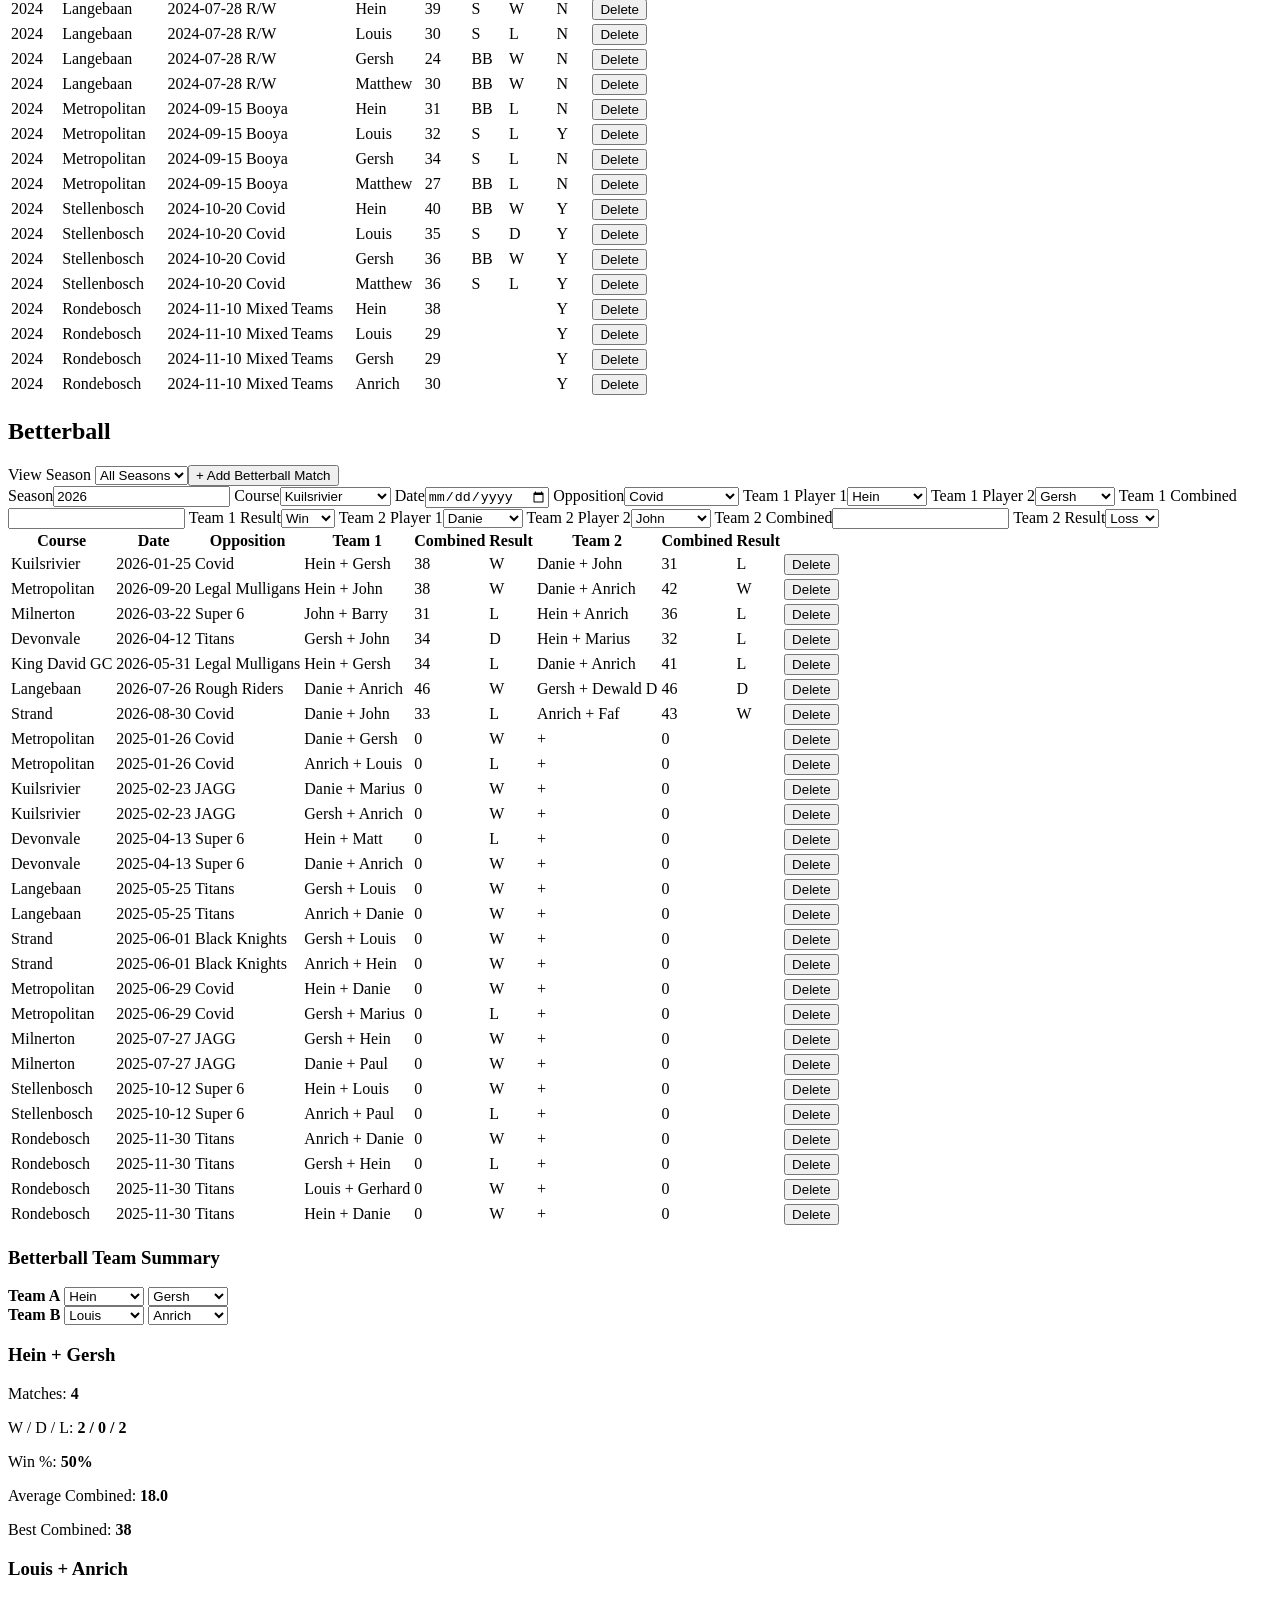
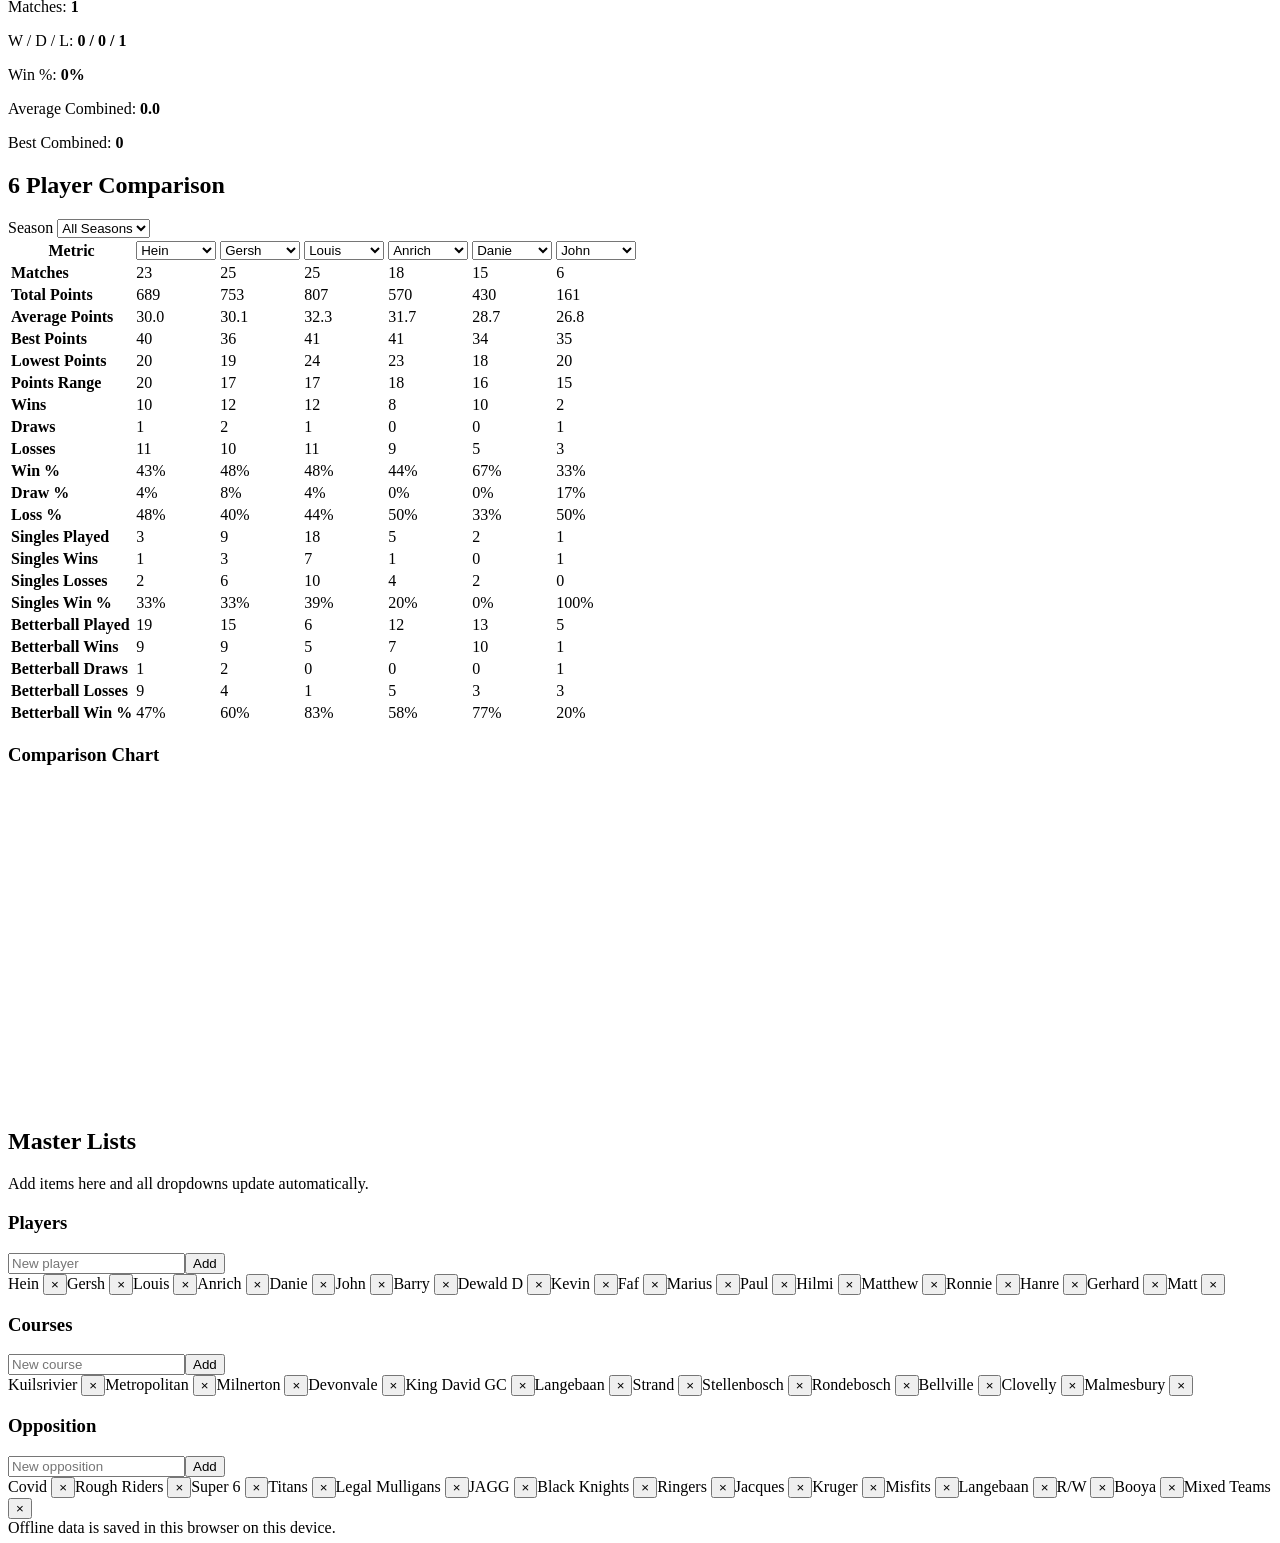
==== commit 0375313d: "Add files via upload" ====
--- a/admin/index.html
+++ b/admin/index.html
@@ -3,13 +3,13 @@
 <head>
   <meta charset="UTF-8" />
   <meta name="viewport" content="width=device-width, initial-scale=1.0" />
-  <title>Golf Season Tracker V8</title>
+  <title>Golf Season Tracker V10</title>
   <link rel="stylesheet" href="style.css" />
 </head>
 <body>
   <header>
     <div>
-      <h1>Golf Season Tracker</h1>
+      <h1>Golf Season Tracker V10</h1>
       <p>Offline multi-player singles & betterball tracker</p>
     </div>
     <div class="header-actions">
@@ -81,7 +81,20 @@
 
       <div class="section-head secondary">
         <h3>Match Data</h3>
-        <div class="header-actions"><button id="exportMatchesCsvBtn" class="secondary-btn">Export CSV</button><select id="csvImportMode"><option value="append">Append CSV</option><option value="replace">Replace with CSV</option></select><label class="file-btn">Import CSV<input id="importCsvInput" type="file" accept=".csv,text/csv" /></label></div>
+        <div class="header-actions">
+          <button id="downloadCompletedTemplateBtn" class="secondary-btn">Download Completed Match Template</button>
+          <button id="exportMatchesCsvBtn" class="secondary-btn">Export Individual CSV</button>
+          <button id="exportGithubDataBtn" class="secondary-btn">Download golf-data.json</button>
+          <select id="csvImportMode" title="Append keeps existing data; Replace clears existing match and Betterball results first.">
+            <option value="append">Append to Existing Data</option>
+            <option value="replace">Replace All Match Data</option>
+          </select>
+          <label class="file-btn">Import Completed Matches CSV<input id="importCsvInput" type="file" accept=".csv,text/csv" /></label>
+        </div>
+      </div>
+      <div class="note">
+        Import one CSV containing completed Individual and/or Betterball results. New players, courses and opponents are added automatically.
+        When finished, use <b>Download golf-data.json</b> and replace <code>data/golf-data.json</code> in GitHub to update the public site.
       </div>
       <div class="table-wrap">
         <table>
